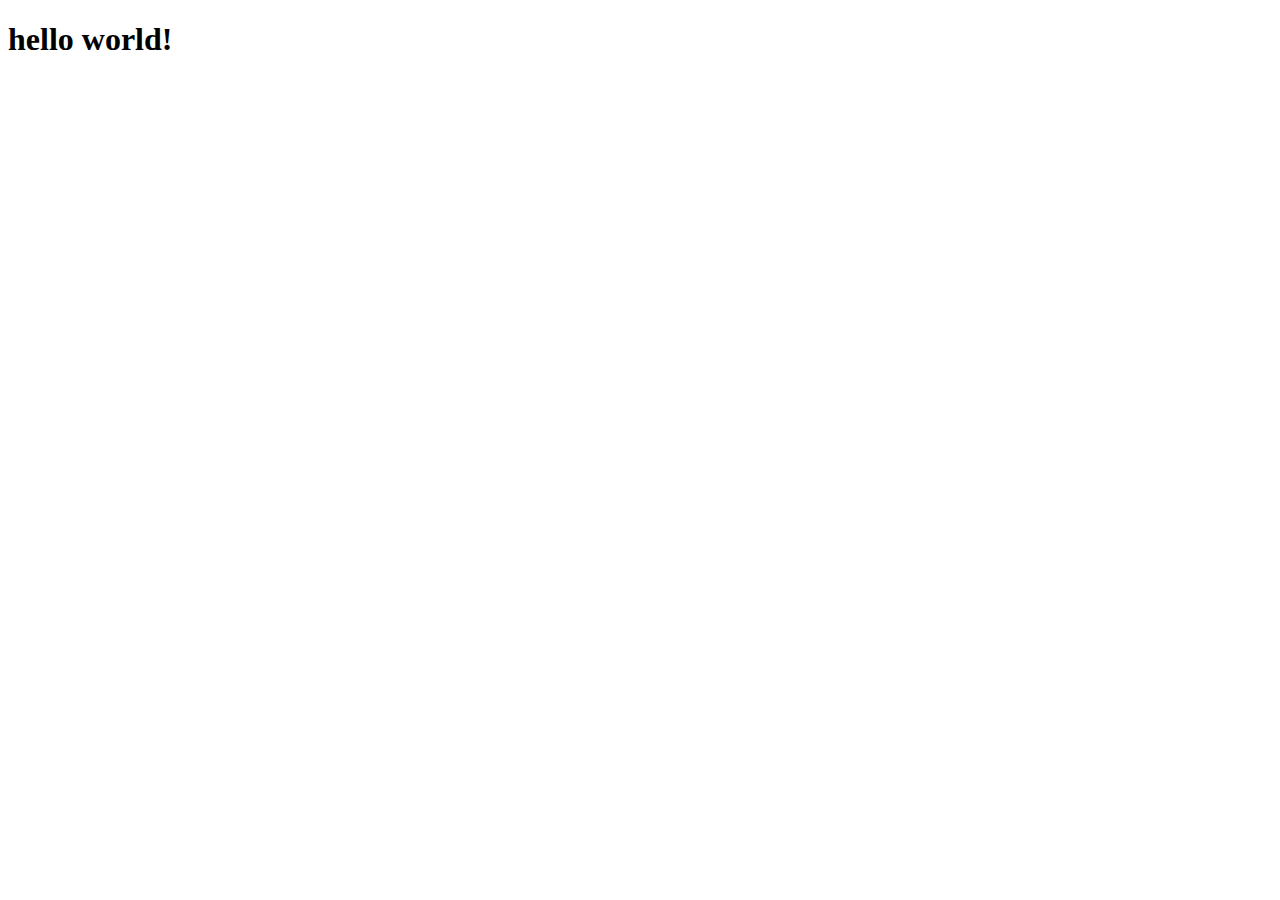
==== index.html @ c85c4b01 "developer portfolio" ====
<!DOCTYPE html>
<html lang="en">
<head>
    <meta charset="UTF-8">
    <meta http-equiv="X-UA-Compatible" content="IE=edge">
    <meta name="viewport" content="width=device-width, initial-scale=1.0">
    <title>developer portfolio website</title>
</head>
<body>
    <h1>hello world!</h1>
</body>
</html>
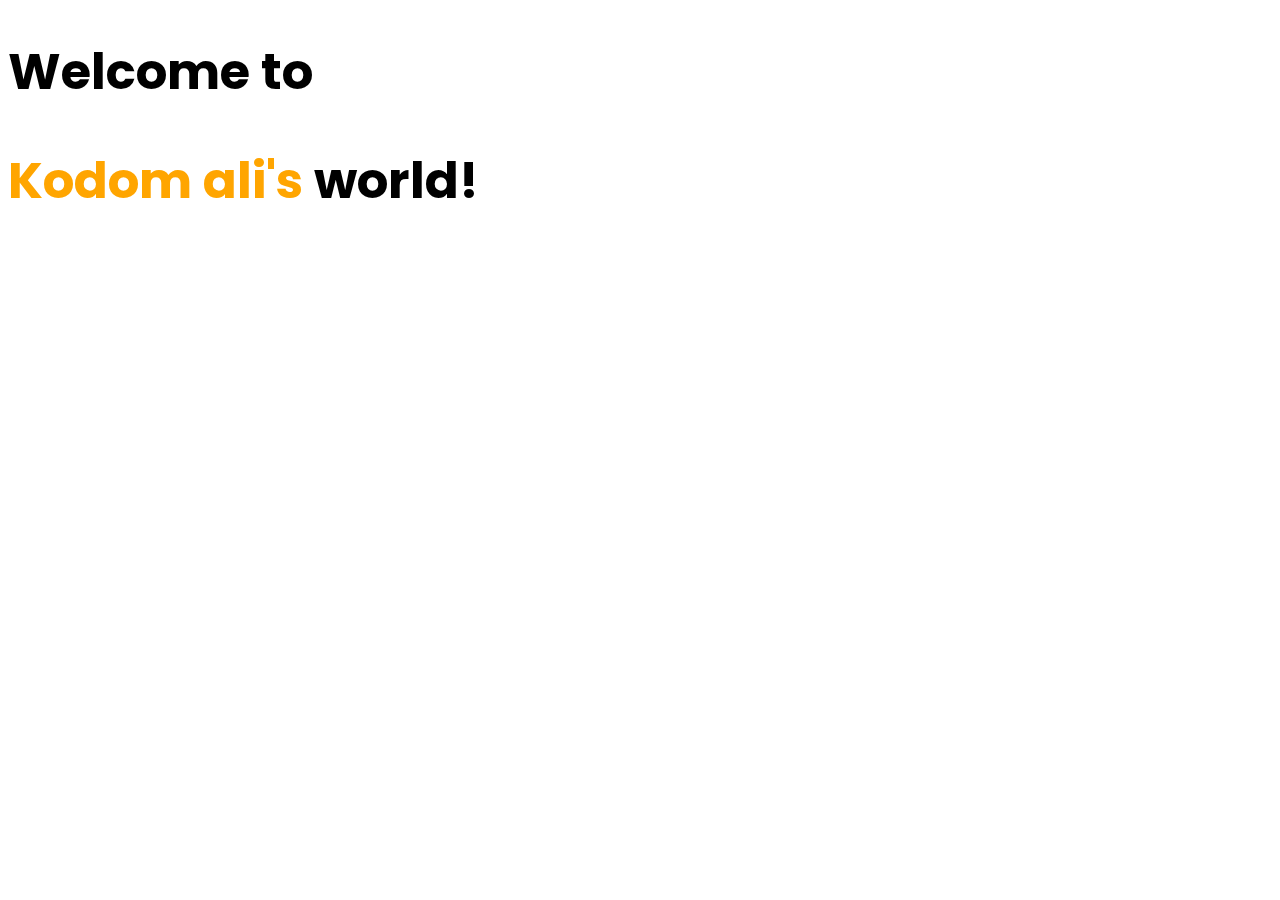
==== commit 36e01764: "h1 tag" ====
--- a/index.html
+++ b/index.html
@@ -1,12 +1,20 @@
 <!DOCTYPE html>
 <html lang="en">
-<head>
-    <meta charset="UTF-8">
-    <meta http-equiv="X-UA-Compatible" content="IE=edge">
-    <meta name="viewport" content="width=device-width, initial-scale=1.0">
-    <title>developer portfolio website</title>
-</head>
-<body>
-    <h1>hello world!</h1>
-</body>
-</html>+  <head>
+    <meta charset="UTF-8" />
+    <meta http-equiv="X-UA-Compatible" content="IE=edge" />
+    <meta name="viewport" content="width=device-width, initial-scale=1.0" />
+    <title>Hamza Main portfolio</title>
+    <link rel="preconnect" href="https://fonts.googleapis.com" />
+    <link rel="preconnect" href="https://fonts.gstatic.com" crossorigin />
+    <link
+      href="https://fonts.googleapis.com/css2?family=Poppins&display=swap"
+      rel="stylesheet"
+    />
+    <link rel="stylesheet" href="style.css" />
+  </head>
+  <body>
+    <h1>Welcome to</h1>
+    <h1><span class="orenge-color">Kodom ali's</span> world!</h1>
+  </body>
+</html>
--- a/style.css
+++ b/style.css
@@ -0,0 +1,9 @@
+body{
+    font-family: 'Poppins', sans-serif;
+}
+h1{
+    font-size: 50px;
+}
+.orenge-color{
+    color: orange;
+}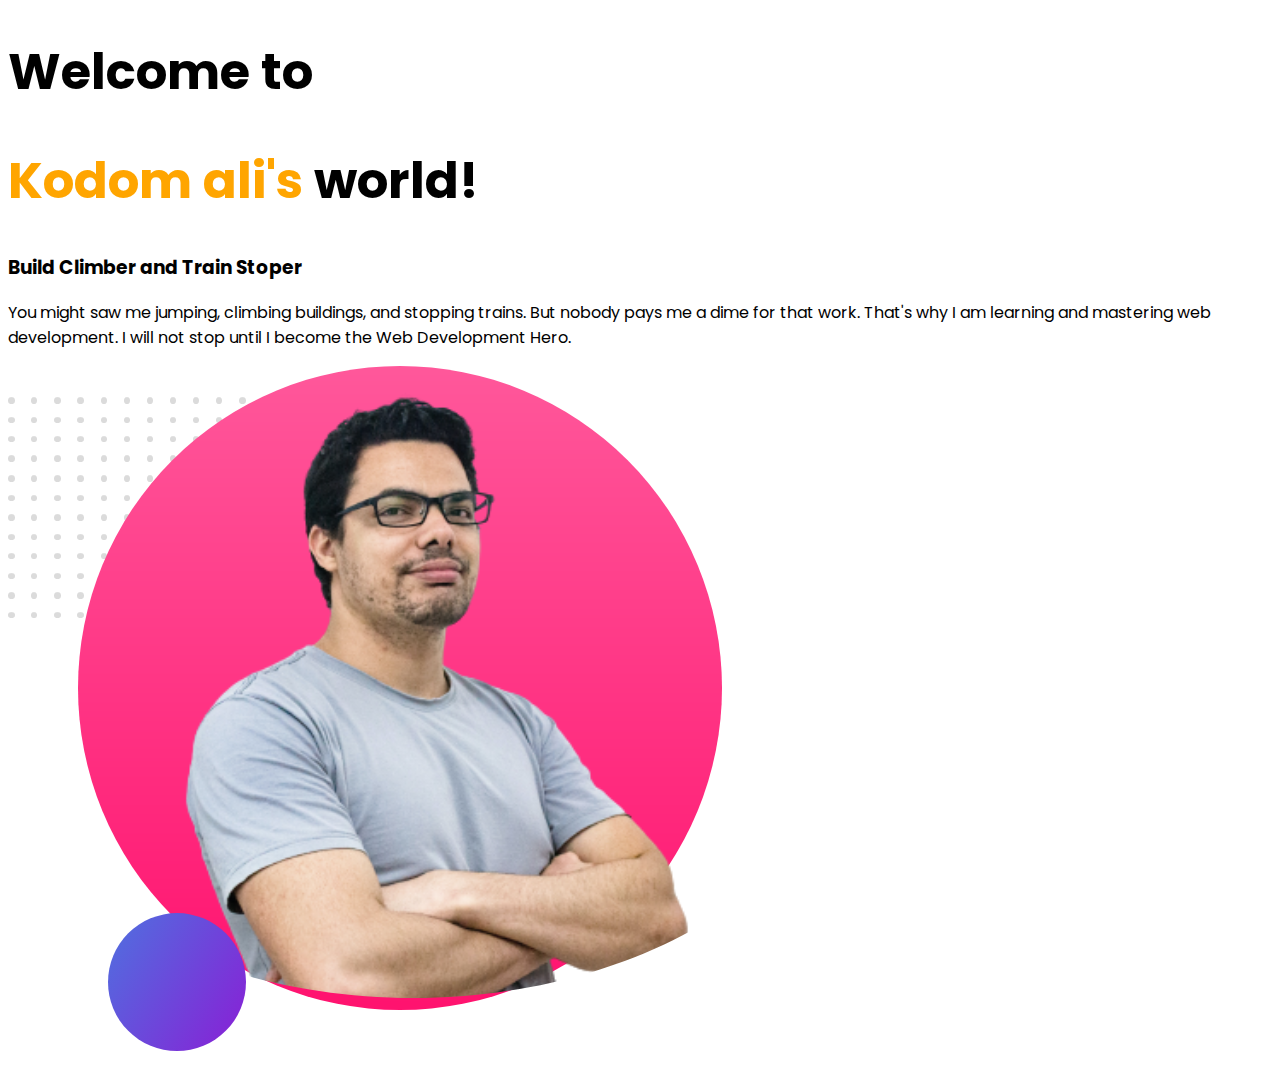
==== commit 8048aff6: "add div" ====
--- a/index.html
+++ b/index.html
@@ -14,7 +14,17 @@
     <link rel="stylesheet" href="style.css" />
   </head>
   <body>
-    <h1>Welcome to</h1>
-    <h1><span class="orenge-color">Kodom ali's</span> world!</h1>
+    <div>
+      <h1>Welcome to</h1>
+      <h1><span class="orenge-color">Kodom ali's</span> world!</h1>
+      <h3>Build Climber and Train Stoper</h3>
+      <p>
+        You might saw me jumping, climbing buildings, and stopping trains. But
+        nobody pays me a dime for that work. That's why I am learning and
+        mastering web development. I will not stop until I become the Web
+        Development Hero.
+      </p>
+    </div>
+    <img src="images/my-objective-photo.png" alt="" />
   </body>
 </html>
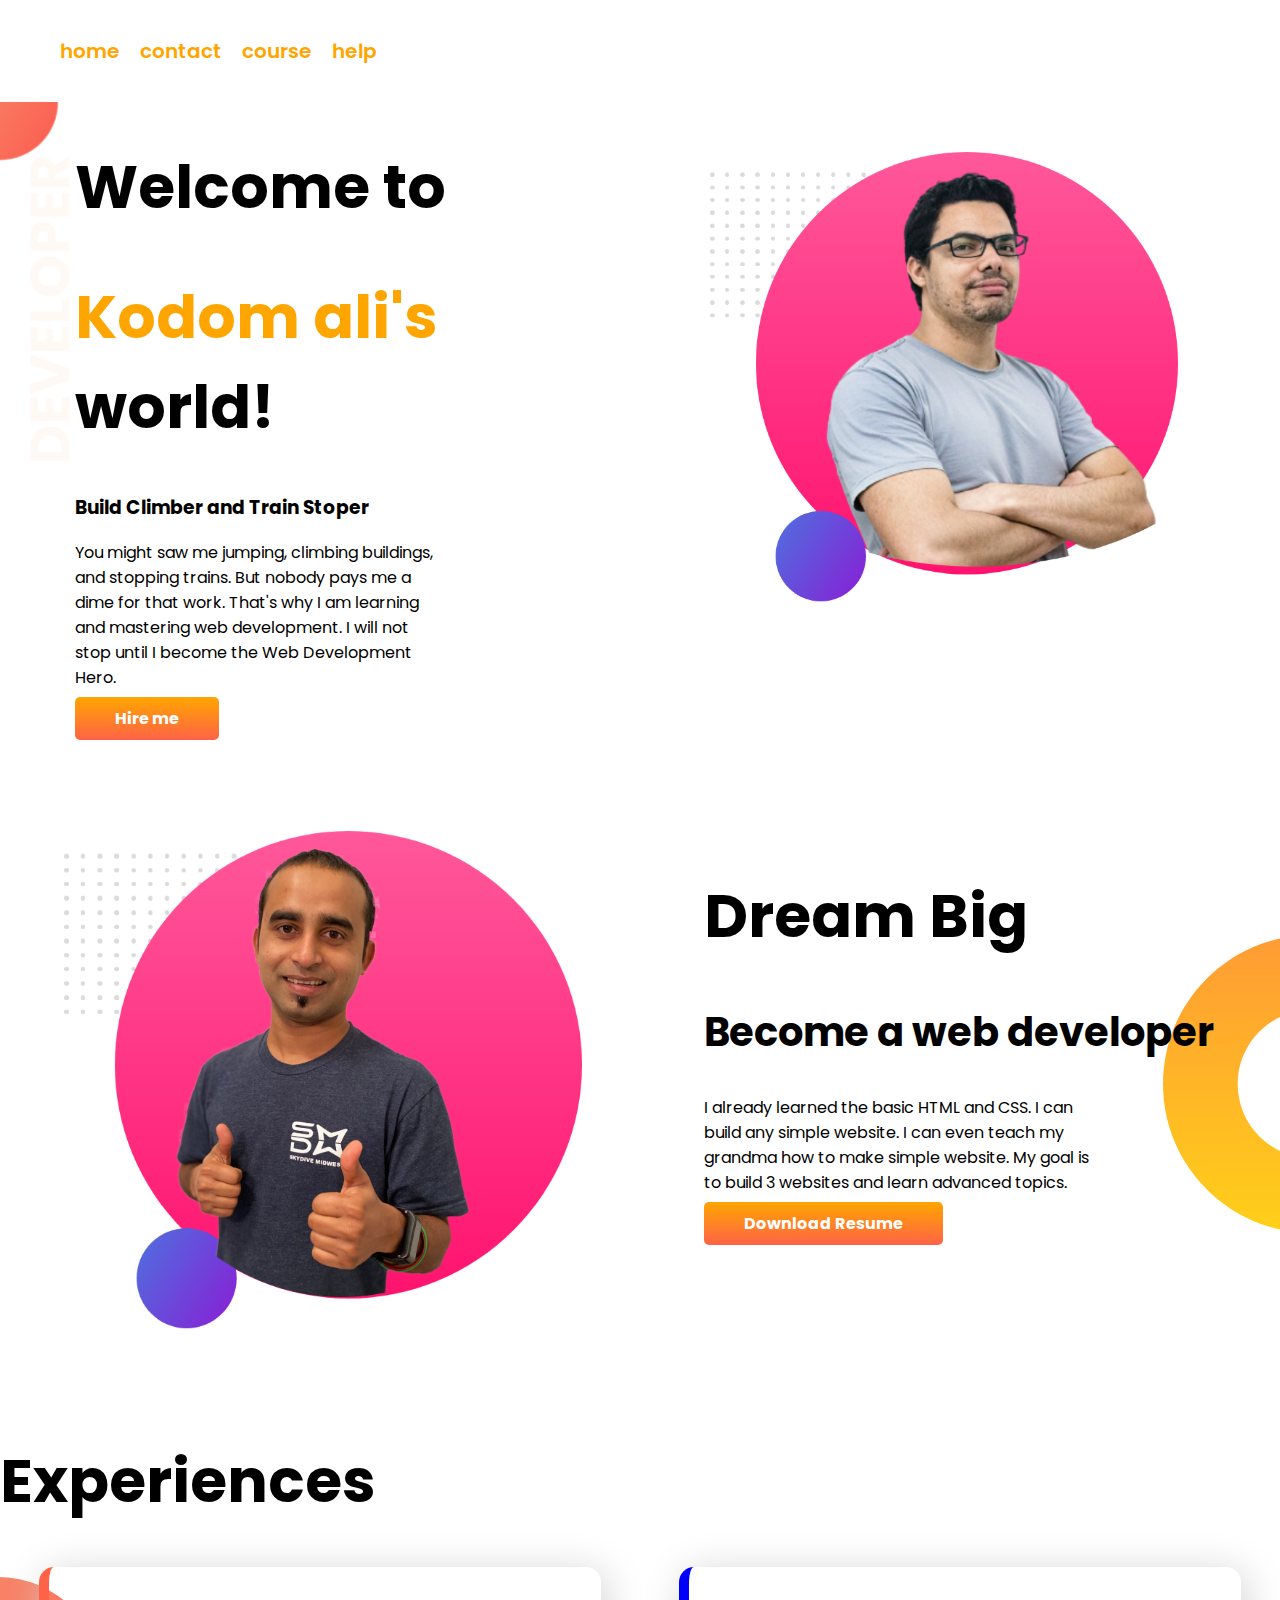
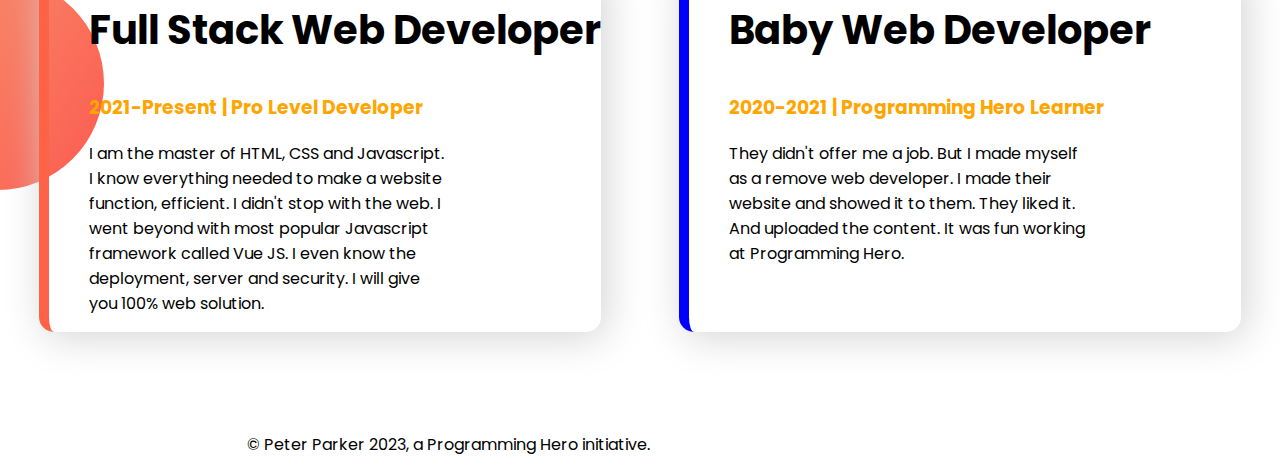
==== commit 601fbf1b: "update code" ====
--- a/index.html
+++ b/index.html
@@ -14,17 +14,80 @@
     <link rel="stylesheet" href="style.css" />
   </head>
   <body>
-    <div>
-      <h1>Welcome to</h1>
-      <h1><span class="orenge-color">Kodom ali's</span> world!</h1>
-      <h3>Build Climber and Train Stoper</h3>
-      <p>
-        You might saw me jumping, climbing buildings, and stopping trains. But
-        nobody pays me a dime for that work. That's why I am learning and
-        mastering web development. I will not stop until I become the Web
-        Development Hero.
-      </p>
-    </div>
-    <img src="images/my-objective-photo.png" alt="" />
+    <section class="nav">
+      <ul class="ul">
+        <li><a href="#" target="_blank">home</a></li>
+        <li><a href="#" target="_blank">contact</a></li>
+        <li><a href="#" target="_blank">course</a></li>
+        <li><a href="#" target="_blank">help</a></li>
+      </ul>
+    </section>
+    <section class="top-banner flex">
+      <div class="half-width marg">
+        <h1>Welcome to</h1>
+        <h1><span class="orenge-color">Kodom ali's</span> world!</h1>
+        <h3>Build Climber and Train Stoper</h3>
+        <p>
+          You might saw me jumping, climbing buildings, and stopping trains. But
+          nobody pays me a dime for that work. That's why I am learning and
+          mastering web development. I will not stop until I become the Web
+          Development Hero.
+        </p>
+        <a
+          class="link-button"
+          href="https://www.linkedin.com/in/mohammad-mainuddin-462b76241/"
+          target="_blank"
+          >Hire me</a
+        >
+      </div>
+      <div class="half-width imgs">
+        <img src="images/my-objective-photo.png" alt="" />
+      </div>
+      <!-- <img src="images/top-banner.png" alt="" /> -->
+    </section>
+    <section class="dream-big flex">
+      <div class="half-width">
+        <img src="images/jhankar2.png" alt="" />
+      </div>
+      <div class="half-width">
+        <h1>Dream Big</h1>
+        <h2>Become a web developer</h2>
+        <p>
+          I already learned the basic HTML and CSS. I can build any simple
+          website. I can even teach my grandma how to make simple website. My
+          goal is to build 3 websites and learn advanced topics.
+        </p>
+        <a class="link-button" href="">Download Resume</a>
+      </div>
+    </section>
+    <section class="bg-image">
+      <h1>Experiences</h1>
+      <div class="flex">
+        <div class="width-section-end Full">
+          <h2>Full Stack Web Developer</h2>
+          <h3 class="orenge-color">2021-Present | Pro Level Developer</h3>
+          <p>
+            I am the master of HTML, CSS and Javascript. I know everything
+            needed to make a website function, efficient. I didn't stop with the
+            web. I went beyond with most popular Javascript framework called Vue
+            JS. I even know the deployment, server and security. I will give you
+            100% web solution.
+          </p>
+        </div>
+        <div class="width-section-end Baby">
+          <h2>Baby Web Developer</h2>
+          <h3 class="orenge-color">2020-2021 | Programming Hero Learner</h3>
+          <p>
+            They didn't offer me a job. But I made myself as a remove web
+            developer. I made their website and showed it to them. They liked
+            it. And uploaded the content. It was fun working at Programming
+            Hero.
+          </p>
+        </div>
+      </div>
+    </section>
   </body>
+  <footer>
+    <p>© Peter Parker 2023, a Programming Hero initiative.</p>
+  </footer>
 </html>
--- a/style.css
+++ b/style.css
@@ -1,9 +1,126 @@
-body{
+body {
     font-family: 'Poppins', sans-serif;
+    margin: 0;
 }
-h1{
-    font-size: 50px;
+
+h1 {
+    font-size: 60px;
 }
-.orenge-color{
+
+.orenge-color {
     color: orange;
+}
+
+.flex {
+    display: flex;
+    /* color: blue; */
+    margin-bottom: 100px;
+}
+
+.another-sec {
+    background-image: url(images/dream-bg.png);
+    background-repeat: no-repeat;
+    background-position: right;
+}
+
+.half-width {
+    width: 50%;
+    padding-left: 5%;
+}
+
+.half-width img {
+    width: 90%;
+}
+
+.marg {
+    padding-left: 75px;
+}
+
+p {
+    /* background-image: radial-gradient(red, yellow); */
+    text-align: left;
+    width: 70%;
+}
+
+.imgs {
+    margin: 50px;
+}
+
+.link-button {
+    color: white;
+    font-weight: 700;
+    text-decoration: none;
+    /* background-color: orange; */
+    background-image: linear-gradient(orange, tomato);
+    padding: 10px 40px;
+    /* border: 0 solid none; */
+    border-radius: 5px;
+}
+
+.top-banner {
+    background-image: url(images/top-banner.png);
+    /* background-image: image(images/top-banner.png); */
+    background-repeat: no-repeat;
+}
+
+.dream-big {
+    background-image: url(images/dream-bg.png);
+    background-repeat: no-repeat;
+    background-position: right;
+}
+
+.flex h2 {
+    font-size: 40px;
+}
+
+.common {}
+
+.width-section-end {
+    width: 40%;
+    /* margin-left: 100px; */
+    margin: 0 auto;
+    padding-left: 40px;
+    border-radius: 15px;
+    box-shadow: 5px 5px 40px lightgrey;
+}
+
+.Full {
+    border-left: 10px solid tomato;
+}
+
+.Baby {
+    border-left: 10px solid blue;
+}
+
+.bg-image {
+    background-image: url(images/exp-bg.png);
+    background-position: left;
+    background-repeat: no-repeat;
+}
+
+.ul {
+    list-style-type: none;
+    display: flex;
+}
+
+.nav {
+    background-color: rgb(255, 255, 255);
+    padding: 20px;
+    /* height: 30px; */
+
+}
+
+li {
+    padding-right: 20px;
+    font-size: 20px;
+    font-weight: 600;
+}
+
+li a {
+    text-decoration: none;
+    color: orange;
+}
+
+footer p {
+    text-align: center;
 }